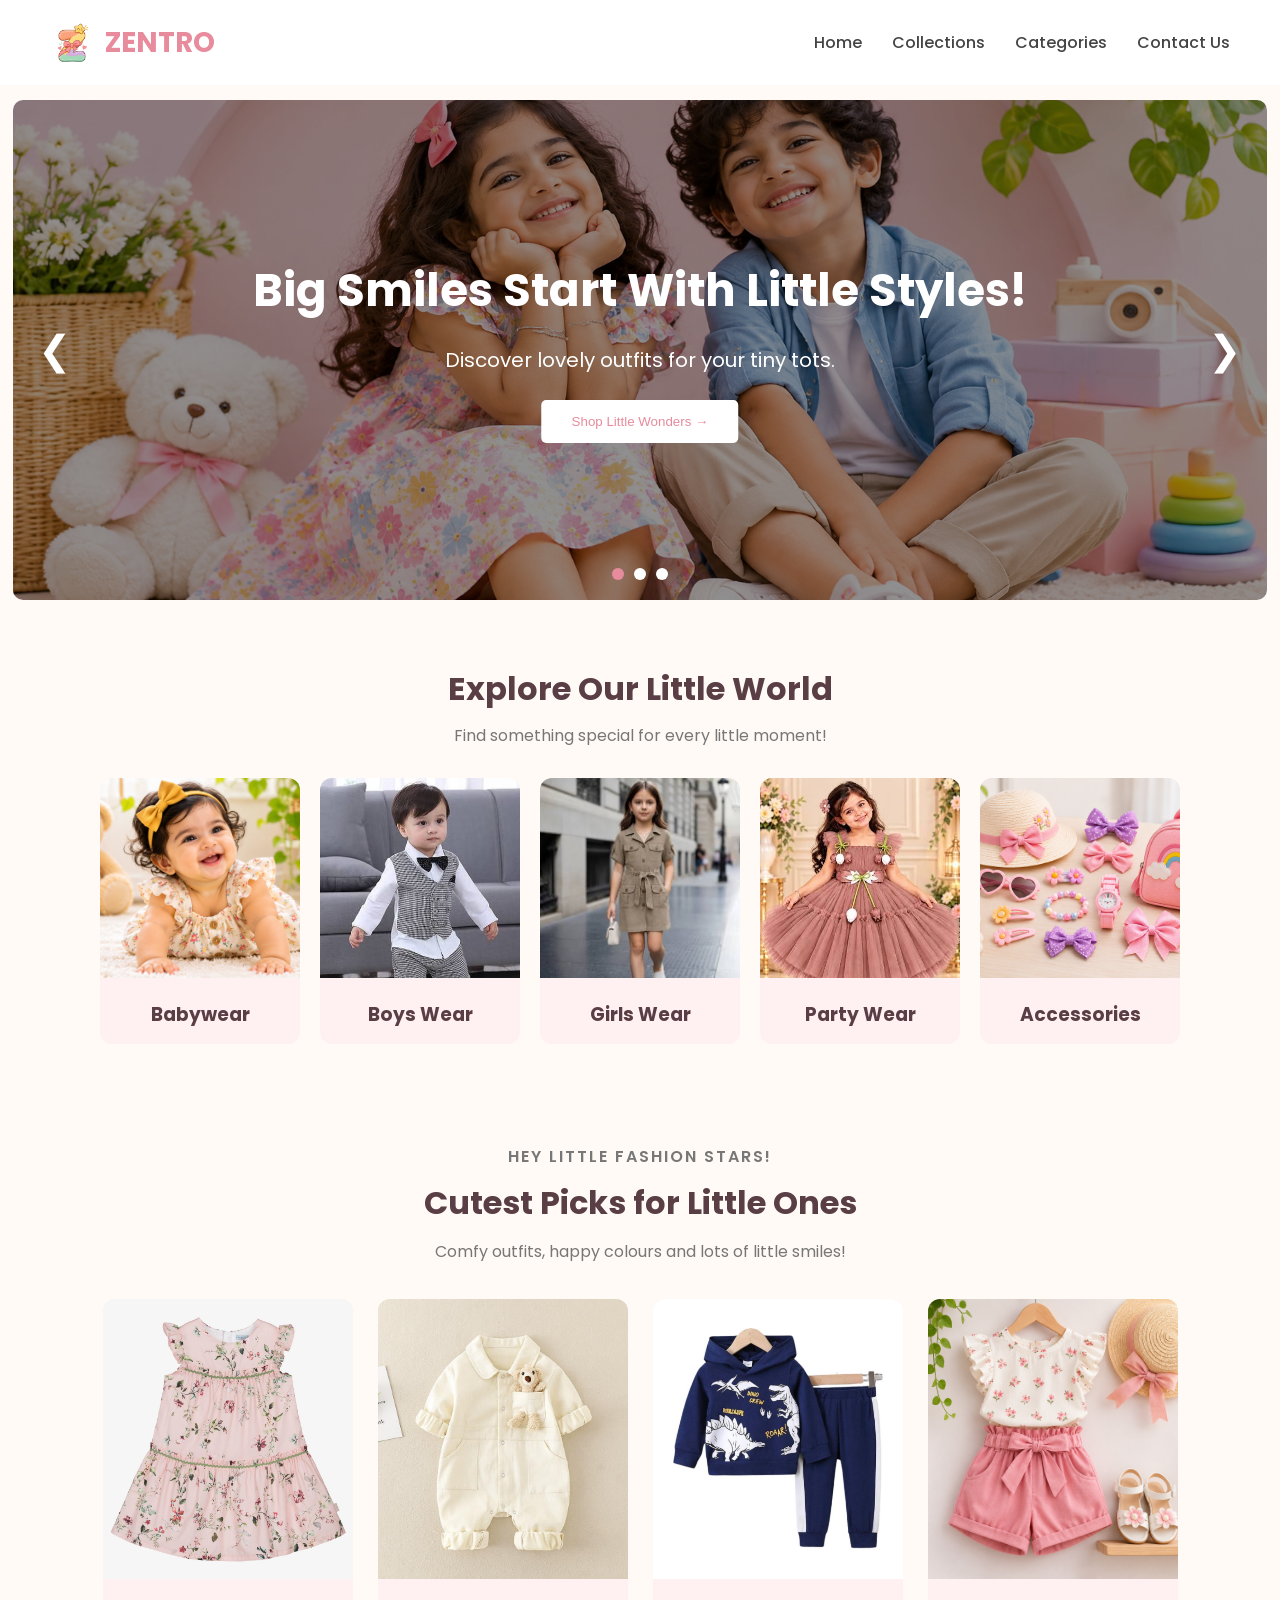
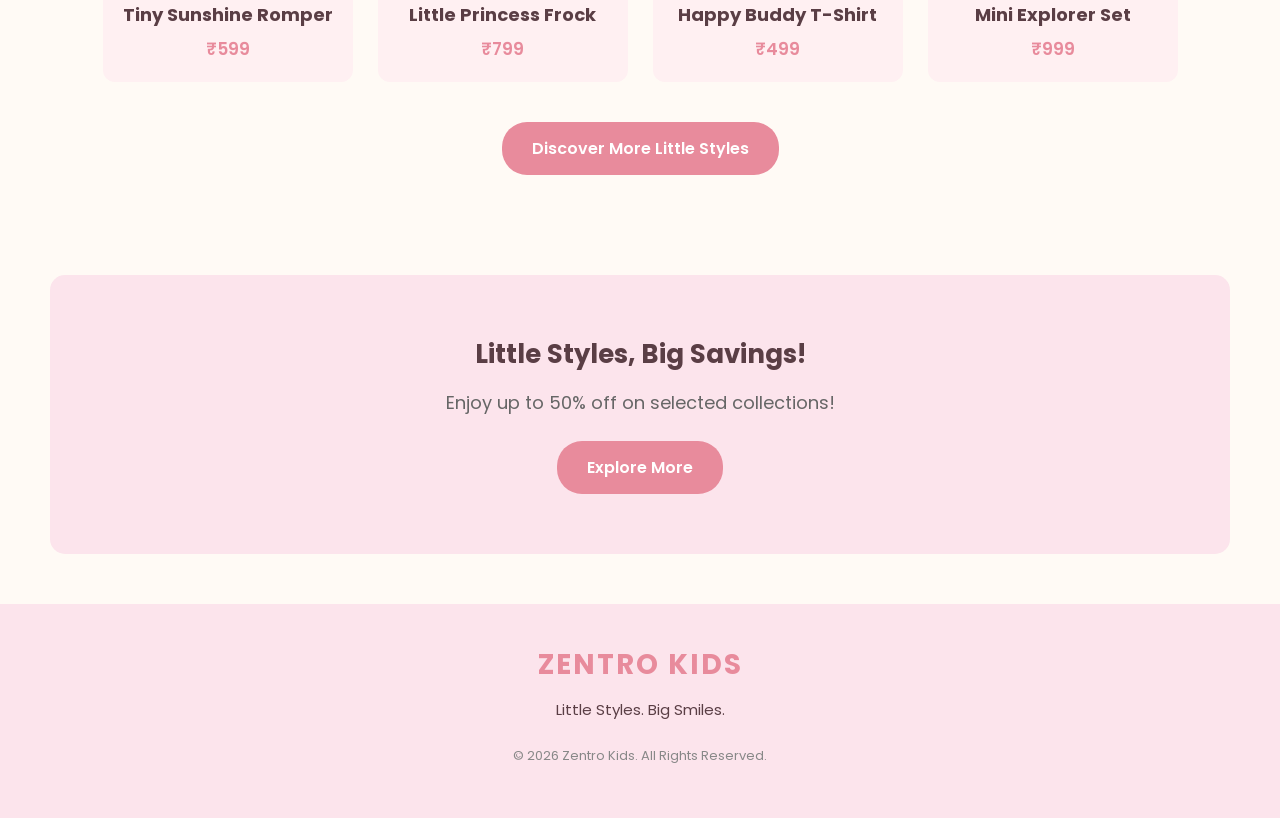
==== index.html @ b01e62f4 "initial commit almost completed everything" ====
<!DOCTYPE html>
<html lang="en">

<head>
    <meta charset="UTF-8">
    <meta name="viewport" content="width=device-width, initial-scale=1.0">

    <link rel="icon" type="image/png" href="images/icon.png">

    <title>ZENTRO KIDS | Little Styles, Big Smiles</title>

    <!-- Google Fonts -->
    <link rel="preconnect" href="https://fonts.googleapis.com">
    <link rel="preconnect" href="https://fonts.gstatic.com" crossorigin>
    <link href="https://fonts.googleapis.com/css2?family=Poppins:wght@400;500;600;700&display=swap" rel="stylesheet">

    <!-- CSS -->
    <link rel="stylesheet" href="style.css">

</head>

<body>

    <!-- Navbar -->
    <header>
        <nav class="navbar">

            <div class="logo">
                <img src="images/icon.png" alt="Zentro logo">
                <h1>ZENTRO</h1>
            </div>

            <ul>
                <li><a href="index.html">Home</a></li>
                <li><a href="collections.html">Collections</a></li>
                 <li><a href="#categories">Categories</a></li>
                <li><a href="contact.html">Contact Us</a></li>
            </ul>

        </nav>
    </header>


    <main>

        <section class="hero">

            <img src="images/kids-banner.png" class="hero-image" id="bannerImage" alt="Kids fashion collection">

            <div class="hero-overlay"></div>

            <div class="hero-content">
                <h1>Big Smiles Start With Little Styles!</h1>
                <p>Discover lovely outfits for your tiny tots.</p>
                <button id="shopButton">Shop Little Wonders →</button>
            </div>

            <button class="arrow left-arrow" id="prevBtn">&#10094;</button>
            <button class="arrow right-arrow" id="nextBtn">&#10095;</button>

            <div class="slider-dots">
                <span class="dot active"></span>
                <span class="dot"></span>
                <span class="dot"></span>
            </div>

        </section>

        <!-- CATEGORIES SECTION -->

        <section class="categories" id="categories">

            <h2>Explore Our Little World</h2>
            <p>Find something special for every little moment!</p>

            <div class="category-container">

                <div class="category-card">
                    <img src="images/babywear.jpg" alt="Babywear">
                    <h3>Babywear</h3>
                </div>

                <div class="category-card">
                    <img src="images/boys.jpg" alt="Boys Wear">
                    <h3>Boys Wear</h3>
                </div>

                <div class="category-card">
                    <img src="images/girls.jpg" alt="Girls Wear">
                    <h3>Girls Wear</h3>
                </div>

                <div class="category-card">
                    <img src="images/partywear.jpg" alt="Party Wear">
                    <h3>Party Wear</h3>
                </div>

                <div class="category-card">
                    <img src="images/accessories.jpg" alt="Accessories">
                    <h3>Accessories</h3>
                </div>

            </div>

        </section>

        <!-- New Arrivals Section -->
        <section class="new-arrivals">

            <div class="section-heading">

                <p class="section-tag">HEY LITTLE FASHION STARS!</p>

                <h2>Cutest Picks for Little Ones</h2>

                <p>Comfy outfits, happy colours and lots of little smiles!</p>

            </div>

            <div class="products-container">

                <div class="product-card">
                    <img src="images/product1.jpg" alt="Cute baby romper">
                    <h3>Tiny Sunshine Romper</h3>
                    <p>₹599</p>
                </div>

                <div class="product-card">
                    <img src="images/product2.jpg" alt="Girls floral frock">
                    <h3>Little Princess Frock</h3>
                    <p>₹799</p>
                </div>

                <div class="product-card">
                    <img src="images/product3.jpg" alt="Boys printed t-shirt">
                    <h3>Happy Buddy T-Shirt</h3>
                    <p>₹499</p>
                </div>

                <div class="product-card">
                    <img src="images/product4.jpg" alt="Kids colourful co-ord set">
                    <h3>Mini Explorer Set</h3>
                    <p>₹999</p>
                </div>

            </div>

            <div class="collection-button">
                <a href="collections.html">Discover More Little Styles</a>
            </div>

        </section>


        <!-- Offer Section -->
        <section class="offer-section">

            <h2>Little Styles, Big Savings!</h2>

            <p>Enjoy up to 50% off on selected collections!</p>

            <a href="collections.html" class="shop-button">
                Explore More
            </a>

        </section>

    </main>


    <!-- Footer -->
    <footer class="footer">

        <h2>ZENTRO KIDS</h2>

        <p>Little Styles. Big Smiles.</p>

        <p>&copy; 2026 Zentro Kids. All Rights Reserved.</p>

    </footer>


    <!-- JavaScript -->
    <script src="script.js"></script>

</body>

</html>
---- style.css ----
/* Google Font */
* {
    margin: 0;
    padding: 0;
    box-sizing: border-box;
}

body {
    font-family: 'Poppins', sans-serif;
    background-color: #fffaf5;
    color: #333;
}

/* Navbar */
.navbar {
    display: flex;
    justify-content: space-between;
    align-items: center;
    padding: 20px 50px;
    background-color: #ffffff;
}

.logo {
    display: flex;
    align-items: center;
    gap: 10px;
}

.logo img {
    width: 45px;
    height: 45px;
    object-fit: contain;
}

.logo h1 {
    font-size: 28px;
    color: #e88b9c;
    font-weight: 700;
}

.navbar ul {
    display: flex;
    list-style: none;
    gap: 30px;
}

.navbar a {
    text-decoration: none;
    color: #444;
    font-weight: 500;
}

.navbar a:hover {
    color: #e88b9c;
}
#bannerImage.slide {
    animation: slideFromLeft 1.5s ease-in-out;
}

@keyframes slideFromLeft {
    from {
        transform: translateX(-100%);
        opacity: 0;
    }

    to {
        transform: translateX(0);
        opacity: 1;
    }
}
/* HERO SECTION *//* HERO SECTION */


/* DARK OVERLAY */

.hero::before {
    content: "";
    position: absolute;
    inset: 0;
    background-color: rgba(0, 0, 0, 0.25);
    border-radius: 10px;
}

/* HERO CAROUSEL */

.hero {
    width: 98%;
    height: 500px;
    margin: 15px auto;
    position: relative;
    overflow: hidden;
    border-radius: 10px;
}

.hero-image {
    width: 100%;
    height: 100%;
    object-fit: cover;
}

.hero-overlay {
    position: absolute;
    inset: 0;
    background: rgba(0, 0, 0, 0.25);
}

.hero-content {
    position: absolute;
    top: 50%;
    left: 50%;
    transform: translate(-50%, -50%);
    text-align: center;
    color: white;
    width: 80%;
}

.hero-content h1 {
    font-size: 45px;
    margin-bottom: 20px;
}

.hero-content p {
    font-size: 20px;
    margin-bottom: 25px;
}

.hero-content button {
    padding: 14px 30px;
    background-color: white;
    color: #e88b9c;
    border: none;
    border-radius: 5px;
    cursor: pointer;
}
/* Button hover effect */

.hero-content button:hover {
    background-color: #e88b9c;
    color: white;
    transition: 0.3s ease;
}

/* ARROW BUTTONS */

.arrow {
    position: absolute;
    top: 50%;
    transform: translateY(-50%);
    background: transparent;
    color: white;
    border: none;
    font-size: 40px;
    cursor: pointer;
    transition: 0.3s ease;
}
.left-arrow:hover,
.right-arrow:hover {
    background-color: #e88b9c;
    color: white;
}

.left-arrow {
    left: 25px;
}


.right-arrow {
    right: 25px;
}

/* SLIDER DOTS */

.slider-dots {
    position: absolute;
    bottom: 20px;
    left: 50%;
    transform: translateX(-50%);
    display: flex;
    gap: 10px;
}

.dot {
    width: 12px;
    height: 12px;
    background-color: white;
    border-radius: 50%;
    cursor: pointer;
}

.dot.active {
    background-color: #e88b9c;
}

/* CATEGORIES SECTION */
html {
    scroll-behavior: smooth;
}

.categories {
    padding: 50px;
    text-align: center;
}

.categories h2 {
    font-size: 32px;
    color: #5a3e45;
    margin-bottom: 10px;
}

.categories p {
    color: #777;
    margin-bottom: 30px;
}

.category-container {
    display: flex;
    justify-content: center;
    gap: 20px;
    flex-wrap: wrap;
}

.category-card {
    width: 200px;
    background-color: #fff0f2;
    border-radius: 12px;
    overflow: hidden;
    cursor: pointer;
    transition: 0.3s ease;
}

.category-card img {
    width: 100%;
    height: 200px;
    object-fit: cover;
     object-position: top;
}

.category-card h3 {
    padding: 15px;
    color: #5a3e45;
}

.category-card:hover {
    transform: translateY(-8px);
    box-shadow: 0 5px 15px rgba(0, 0, 0, 0.12);
}
/* NEW ARRIVALS SECTION */

.new-arrivals {
    padding: 50px;
    text-align: center;
}

.section-heading {
    margin-bottom: 35px;
}

.section-tag {
    color: #e88b9c;
    font-size: 14px;
    font-weight: 600;
    letter-spacing: 2px;
    margin-bottom: 10px;
}

.section-heading h2 {
    font-size: 32px;
    color: #5a3e45;
    margin-bottom: 12px;
}

.section-heading p {
    color: #777;
    font-size: 16px;
}
/* PRODUCTS CONTAINER */

.products-container {
    display: flex;
    justify-content: center;
    gap: 25px;
    flex-wrap: wrap;
}

/* PRODUCT CARD */

.product-card {
    width: 250px;
    background-color: #fff0f2;
    border-radius: 12px;
    overflow: hidden;
    text-align: center;
    padding-bottom: 20px;
    transition: 0.3s ease;
}

.product-card img {
    width: 100%;
    height: 280px;
    object-fit: cover;
    object-position: top;
}

.product-card h3 {
    font-size: 18px;
    color: #5a3e45;
    margin: 15px 10px 8px;
}

.product-card p {
    font-size: 17px;
    font-weight: 600;
    color: #e88b9c;
}
.product-card:hover {
    transform: translateY(-8px);
    box-shadow: 0 8px 20px rgba(0, 0, 0, 0.12);
}
/* COLLECTION BUTTON */

.collection-button {
    margin-top: 40px;
}

.collection-button a {
    display: inline-block;
    text-decoration: none;
    background-color: #e88b9c;
    color: white;
    padding: 14px 30px;
    border-radius: 25px;
    font-weight: 600;
    transition: 0.3s ease;
}

.collection-button a:hover {
    background-color: #d96f85;
}
/* OFFER SECTION*/
.offer-section{
    background-color: #fce4ec;
    margin: 50px;
    padding: 60px 20px;
    text-align: center;
    border-radius: 15px;
}
.offer-section h2{
    font-size: 26px;
    color: #5a3e45;
    margin-bottom: 15px;
}
.offer-section p{
    font-size: 18px;
    color: #666;
    margin-bottom: 25px;
}
.shop-button {
    display: inline-block;
    background-color: #e88b9c;
    color: white;
    text-decoration: none;
    padding: 14px 30px;
    border-radius: 25px;
    font-weight: 600;
    transition: 0.3s ease;
}

.shop-button:hover {
    background-color: #d96f85;
    transform: translateY(-3px);
}
/* FOOTER SECTION */

.footer {
    background-color: #fce4ec;
    padding: 40px 20px;
    text-align: center;
    margin-top: 50px;
}

.footer h2 {
    font-size: 28px;
    color: #e88b9c;
    margin-bottom: 12px;
    letter-spacing: 2px;
}

.footer p {
    color: #5a3e45;
    font-size: 15px;
    margin-bottom: 12px;
}

.footer p:last-child {
    font-size: 13px;
    color: #888;
    margin-top: 25px;
}
/* collection page*/

/* Main layout: filters left, products right */
.collection-container {
    display: flex;
    flex-direction: row;
    align-items: flex-start;
    gap: 30px;
    padding: 20px 40px;
}

.filter-section {
    width: 220px;
    flex-shrink: 0;
}

.filter-section summary {
    display: none;
    cursor: pointer;
    font-weight: 600;
    color: #5a3e45;
    padding: 12px;
    background-color: #fff0f2;
    border-radius: 8px;
}

.filter-section h2 {
    font-size: 18px;
    color: #5a3e45;
    margin: 20px 0 12px;
}

.filter-option {
    display: flex;
    align-items: center;
    gap: 10px;
    margin-bottom: 12px;
    color: #666;
    font-size: 14px;
}

.filter-option input {
    accent-color: #e88b9c;
    cursor: pointer;
}

/* Products area */
.products-section {
    flex: 1;
    min-width: 0;
}

.search-container {
    display: flex;
    gap: 10px;
    margin-bottom: 30px;
}

.search-container input {
    flex: 1;
    padding: 12px;
    border: 1px solid #ddd;
    border-radius: 6px;
    outline: none;
}

.search-container input:focus {
    border-color: #e88b9c;
}

.search-container button {
    padding: 12px 22px;
    background-color: #e88b9c;
    color: white;
    border: none;
    border-radius: 6px;
    cursor: pointer;
}

.search-container button:hover {
    background-color: #d96f85;
}

.products-heading {
    margin-bottom: 25px;
}

.products-heading h2 {
    font-size: 24px;
    color: #5a3e45;
    margin-bottom: 8px;
}

.products-heading p {
    color: #777;
    font-size: 14px;
}

.collection-container .products-container {
    justify-content: flex-start;
    gap: 20px;
}

.collection-container .product-card {
    width: 220px;
}

.collection-container .product-card img {
    height: 250px;
}

/* CONTACT PAGE */

.contact-heading {
    text-align: center;
    padding: 40px 20px;
}

.contact-heading h1 {
    font-size: 32px;
    color: #5a3e45;
    margin-bottom: 10px;
}

.contact-container {
    display: flex;
    gap: 30px;
    padding: 30px 50px;
}

/* Contact information */



/* Contact form */
.offer-bar {
    background-color: #e88b9c;
    color: white;
    text-align: center;
    padding: 10px;
    font-size: 14px;
}
.collection-heading h1 {
    font-size: 32px;
    color: #5a3e45;
    margin-bottom: 10px;
}

.collection-heading p {
    color: #777;
}

.contact-form {
    flex: 1.3;
    background-color: white;
    padding: 30px;
    border-radius: 12px;
    box-shadow: 0 4px 15px rgba(0,0,0,0.08);
}

.contact-form form {
    display: flex;
    flex-direction: column;
}

.contact-form input,
.contact-form textarea {
    padding: 12px;
    margin: 8px 0 18px;
    border: 1px solid #ddd;
    border-radius: 6px;
    font-family: 'Poppins', sans-serif;
}

.contact-form input:focus,
.contact-form textarea:focus {
    outline: none;
    border-color: #e88b9c;
}

.contact-form button {
    background-color: #e88b9c;
    color: white;
    padding: 14px;
    border: none;
    border-radius: 25px;
    cursor: pointer;
    font-family: 'Poppins', sans-serif;
}

.contact-form button:hover {
    background-color: #d96f85;
}

/* CONTACT INFORMATION */

.contact-info {
    flex: 1;
    background-color: #fff0f2;
    padding: 35px;
    border-radius: 12px;
}

.contact-info h2 {
    font-size: 26px;
    color: #5a3e45;
    margin-bottom: 15px;
}

.contact-info > p {
    font-size: 15px;
    color: #777;
    line-height: 1.7;
    margin-bottom: 30px;
}

.contact-detail {
    margin-top: 25px;
    padding-bottom: 15px;
    border-bottom: 1px solid #f3d5dc;
}


.contact-detail h3 {
    font-size: 17px;
    color: #e88b9c;
    margin-bottom: 8px;
}

.contact-detail p {
    font-size: 15px;
    color: #5a3e45;
}

/* =================================
   TABLET RESPONSIVENESS
================================= */

@media screen and (max-width: 768px) {

    .collection-container {
        padding: 20px;
        gap: 20px;
    }

    .filter-section {
        width: 180px;
    }

    .collection-container .product-card {
        width: 200px;
    }

    .collection-container .product-card img {
        height: 220px;
    }

}


/* =================================
   MOBILE RESPONSIVENESS
================================= */

@media screen and (max-width: 600px) {

    /* Common mobile layout */

    .collection-container,
    .contact-container {
        flex-direction: column;
        padding: 15px;
    }

    .filter-section,
    .products-section {
        width: 100%;
    }

    /* Collection page */

    .collection-heading {
        padding: 30px 15px;
    }

    .collection-heading h1,
    .contact-heading h1 {
        font-size: 25px;
    }

    .search-container {
        margin-bottom: 20px;
    }

    .products-heading h2 {
        font-size: 21px;
    }

    .collection-container .products-container {
        justify-content: center;
        gap: 12px;
    }

    .collection-container .product-card {
        width: 47%;
    }

    .collection-container .product-card img {
        height: 170px;
    }

    .filter-section summary {
        display: block;
    }

}
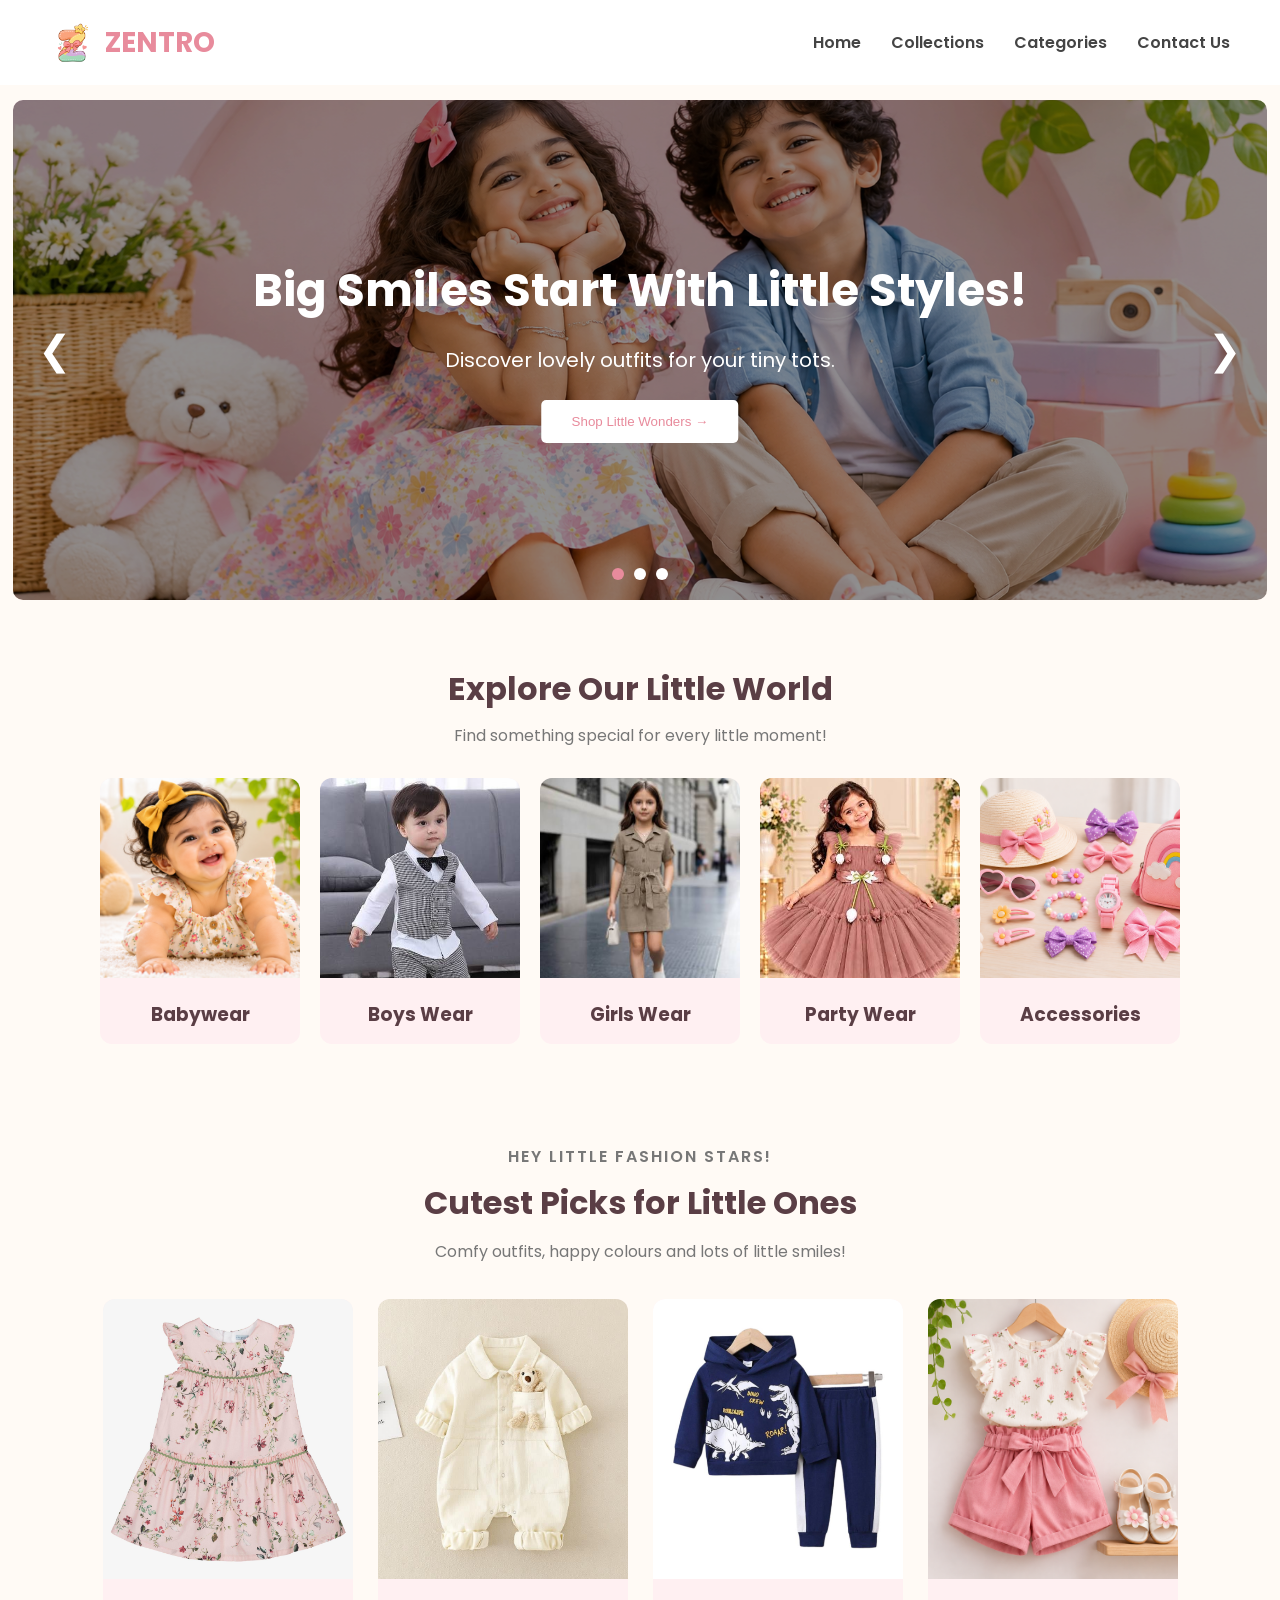
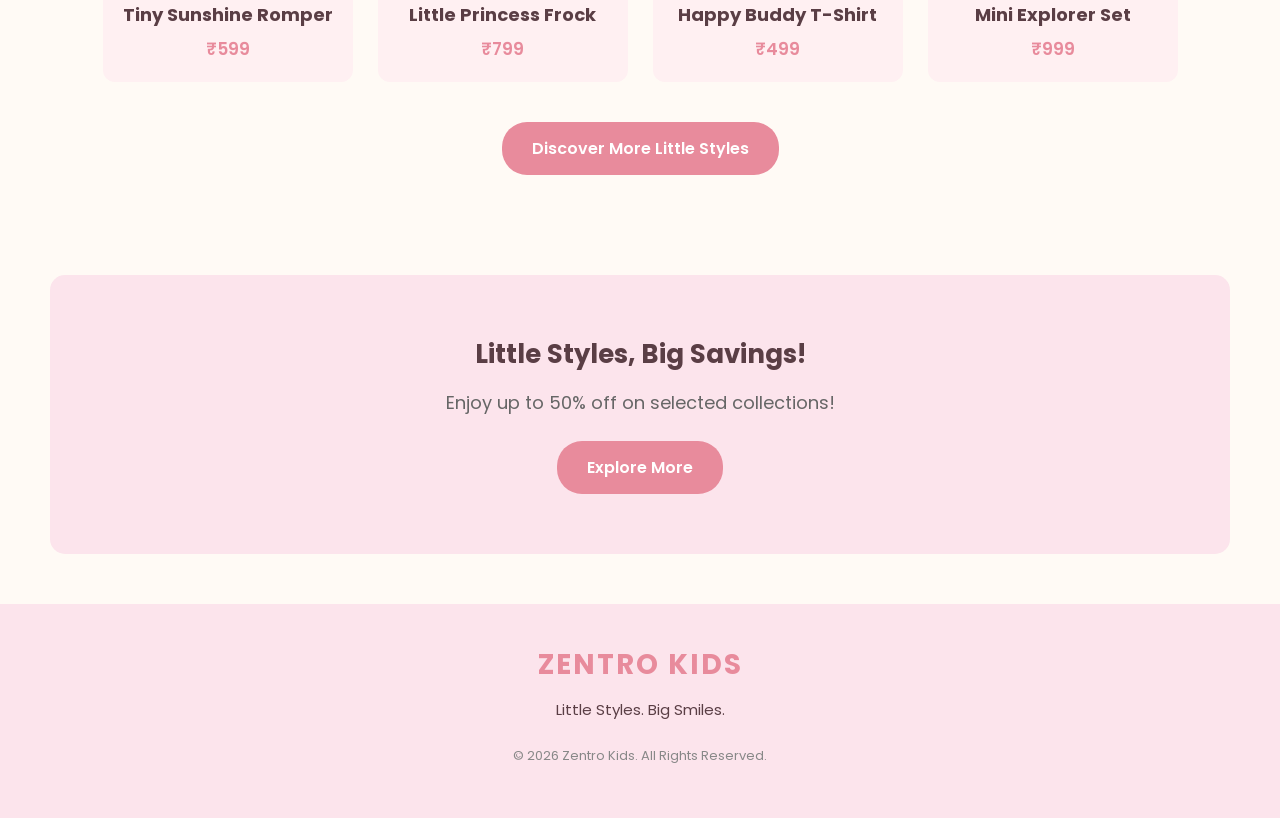
==== commit b1a4a3b8: "sandwich icon for mobile view updation" ====
--- a/index.html
+++ b/index.html
@@ -30,10 +30,14 @@
                 <h1>ZENTRO</h1>
             </div>
 
-            <ul>
+            <button class="menu-toggle" id="menuToggle" aria-label="Toggle navigation" aria-expanded="false">
+                ☰
+            </button>
+
+            <ul class="nav-links">
                 <li><a href="index.html">Home</a></li>
                 <li><a href="collections.html">Collections</a></li>
-                 <li><a href="#categories">Categories</a></li>
+                <li><a href="#categories">Categories</a></li>
                 <li><a href="contact.html">Contact Us</a></li>
             </ul>
 
--- a/style.css
+++ b/style.css
@@ -43,16 +43,18 @@
     list-style: none;
     gap: 30px;
 }
-
-.navbar a {
+.nav-links a {
     text-decoration: none;
     color: #444;
-    font-weight: 500;
-}
-
-.navbar a:hover {
+    font-weight: 600;
+    transition: color 0.3s ease;
+}
+
+.nav-links a:hover {
     color: #e88b9c;
 }
+
+
 #bannerImage.slide {
     animation: slideFromLeft 1.5s ease-in-out;
 }
@@ -163,7 +165,6 @@
     left: 25px;
 }
 
-
 .right-arrow {
     right: 25px;
 }
@@ -241,8 +242,12 @@
 }
 
 .category-card:hover {
-    transform: translateY(-8px);
     box-shadow: 0 5px 15px rgba(0, 0, 0, 0.12);
+}
+
+.category-card:hover,
+.product-card:hover{
+transform: translateY(-8px);
 }
 /* NEW ARRIVALS SECTION */
 
@@ -312,8 +317,7 @@
     font-weight: 600;
     color: #e88b9c;
 }
-.product-card:hover {
-    transform: translateY(-8px);
+.product-card:hover {  
     box-shadow: 0 8px 20px rgba(0, 0, 0, 0.12);
 }
 /* COLLECTION BUTTON */
@@ -527,9 +531,6 @@
 }
 
 /* Contact information */
-
-
-
 /* Contact form */
 .offer-bar {
     background-color: #e88b9c;
@@ -591,7 +592,6 @@
 }
 
 /* CONTACT INFORMATION */
-
 .contact-info {
     flex: 1;
     background-color: #fff0f2;
@@ -617,8 +617,6 @@
     padding-bottom: 15px;
     border-bottom: 1px solid #f3d5dc;
 }
-
-
 .contact-detail h3 {
     font-size: 17px;
     color: #e88b9c;
@@ -629,7 +627,14 @@
     font-size: 15px;
     color: #5a3e45;
 }
-
+.menu-toggle {
+    display: none;
+    background: none;
+    border: none;
+    font-size: 28px;
+    color: #5a3e45;
+    cursor: pointer;
+}
 /* =================================
    TABLET RESPONSIVENESS
 ================================= */
@@ -654,7 +659,10 @@
     }
 
 }
-
+/* .navbar {
+    background-color: lightblue !important;
+    border: 3px solid red !important;
+} */
 
 /* =================================
    MOBILE RESPONSIVENESS
@@ -662,7 +670,6 @@
 
 @media screen and (max-width: 600px) {
 
-    /* Common mobile layout */
 
     .collection-container,
     .contact-container {
@@ -710,5 +717,31 @@
     .filter-section summary {
         display: block;
     }
-
-}
+     .navbar {
+        padding: 15px 20px;
+        position: relative;
+    }
+
+    .menu-toggle {
+        display: block;
+    }
+
+    .navbar ul {
+        display: none;
+        position: absolute;
+        top: 100%;
+        left: 0;
+        width: 100%;
+        flex-direction: column;
+        align-items: center;
+        gap: 18px;
+        padding: 20px 0;
+        background-color: white;
+        z-index: 10;
+    }
+
+    .navbar ul.show-menu {
+        display: flex;
+    }
+
+}
